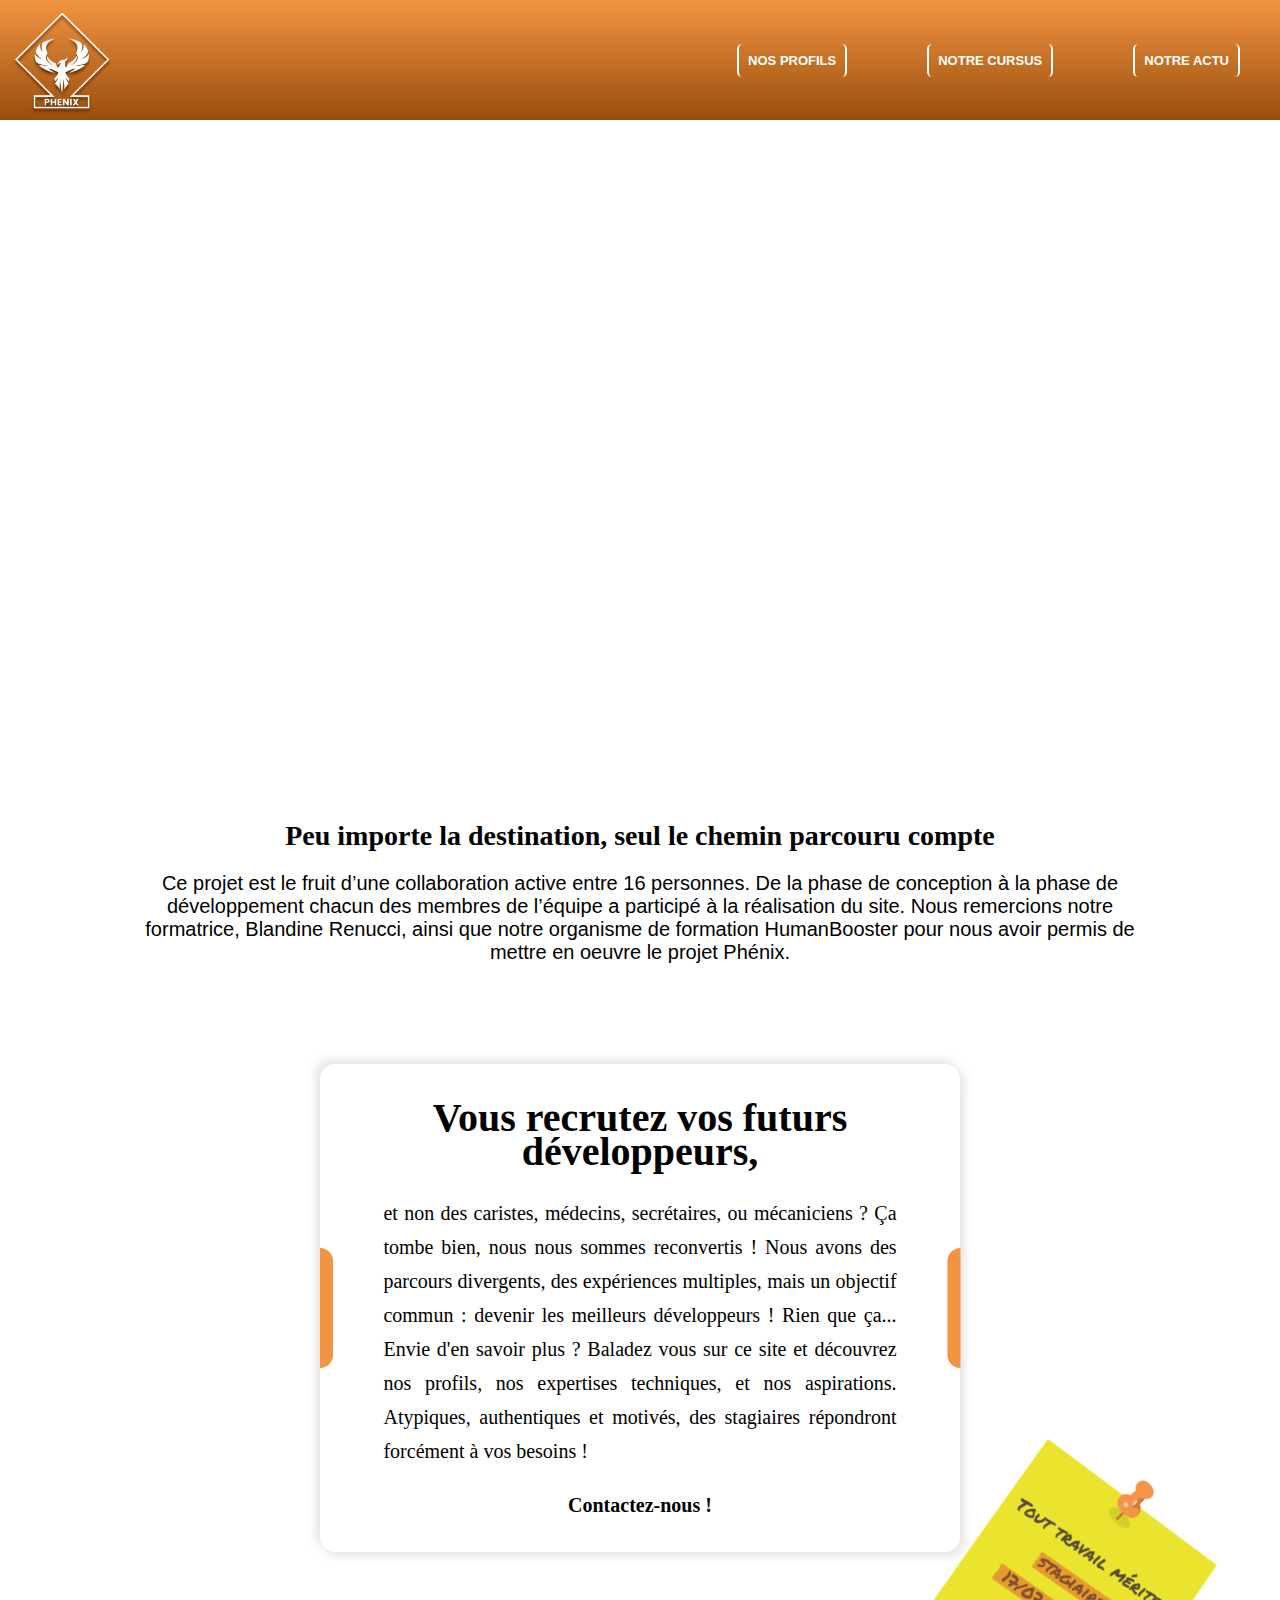
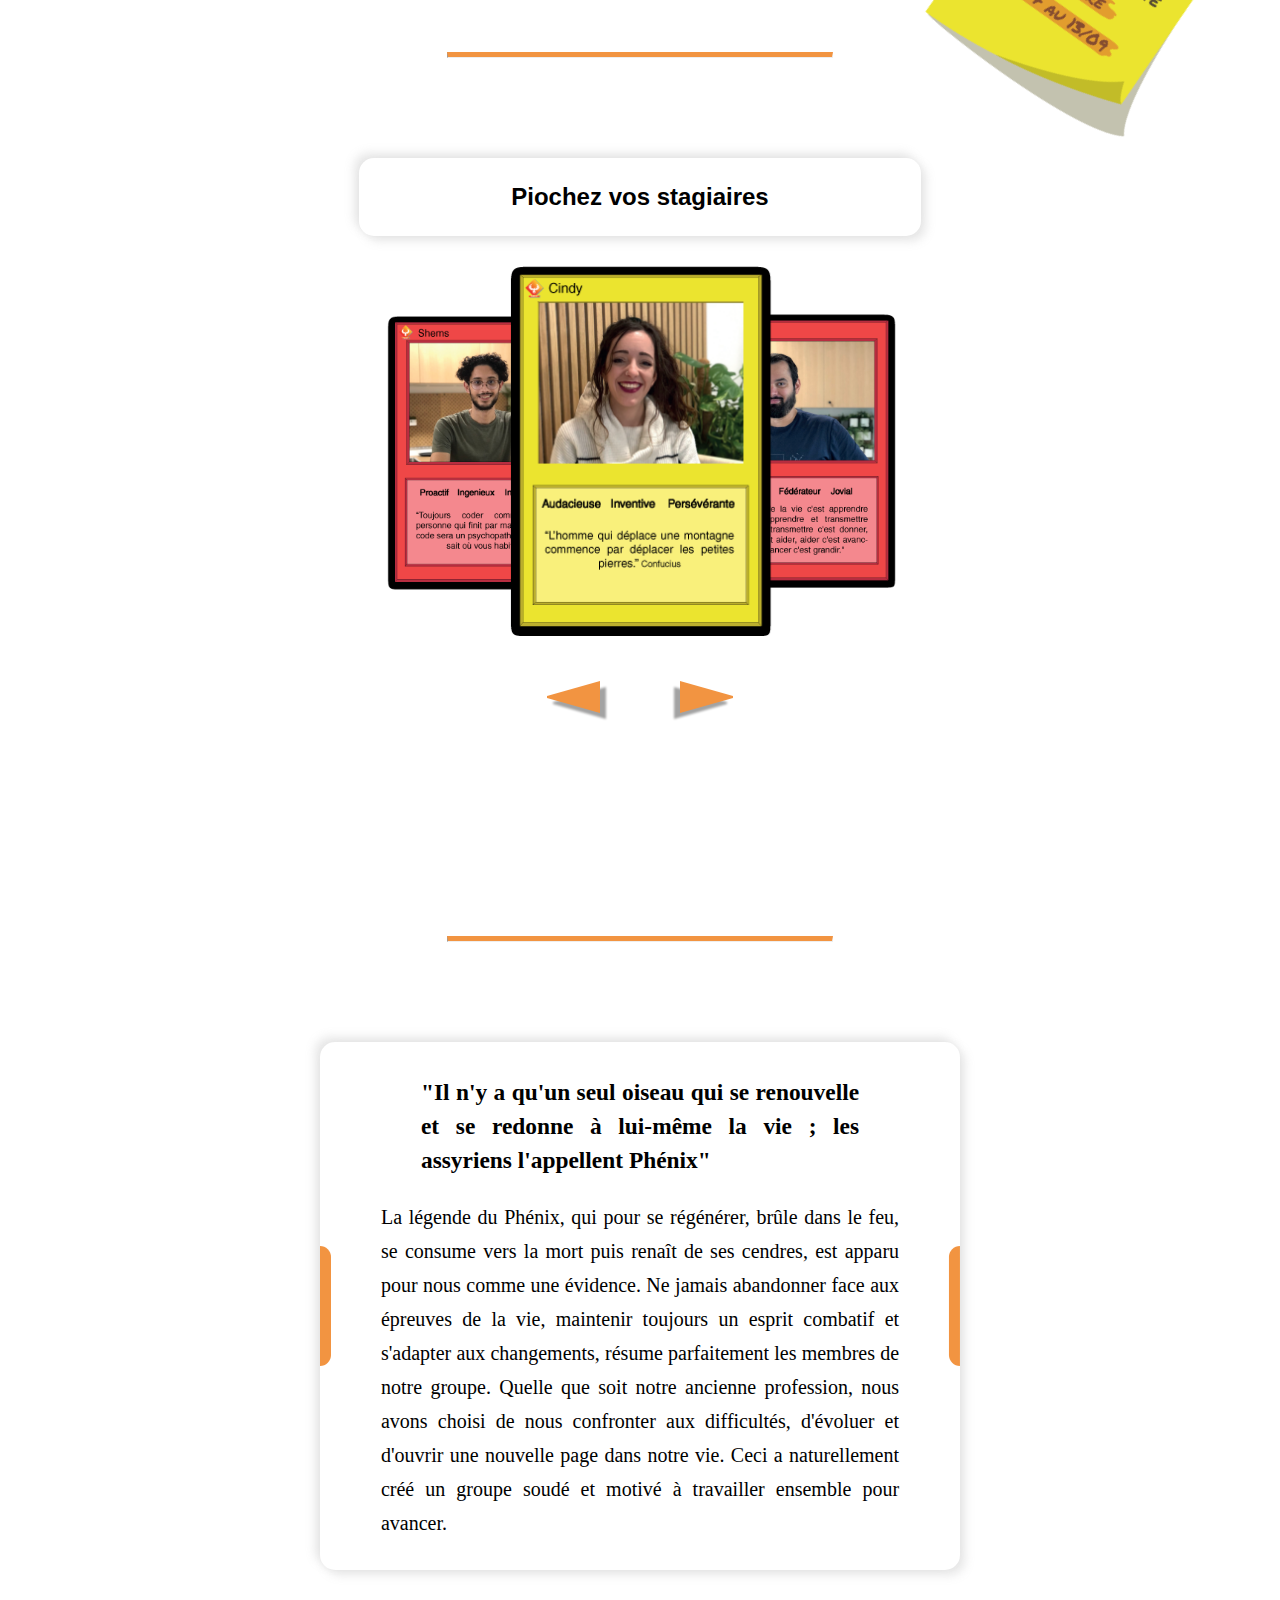
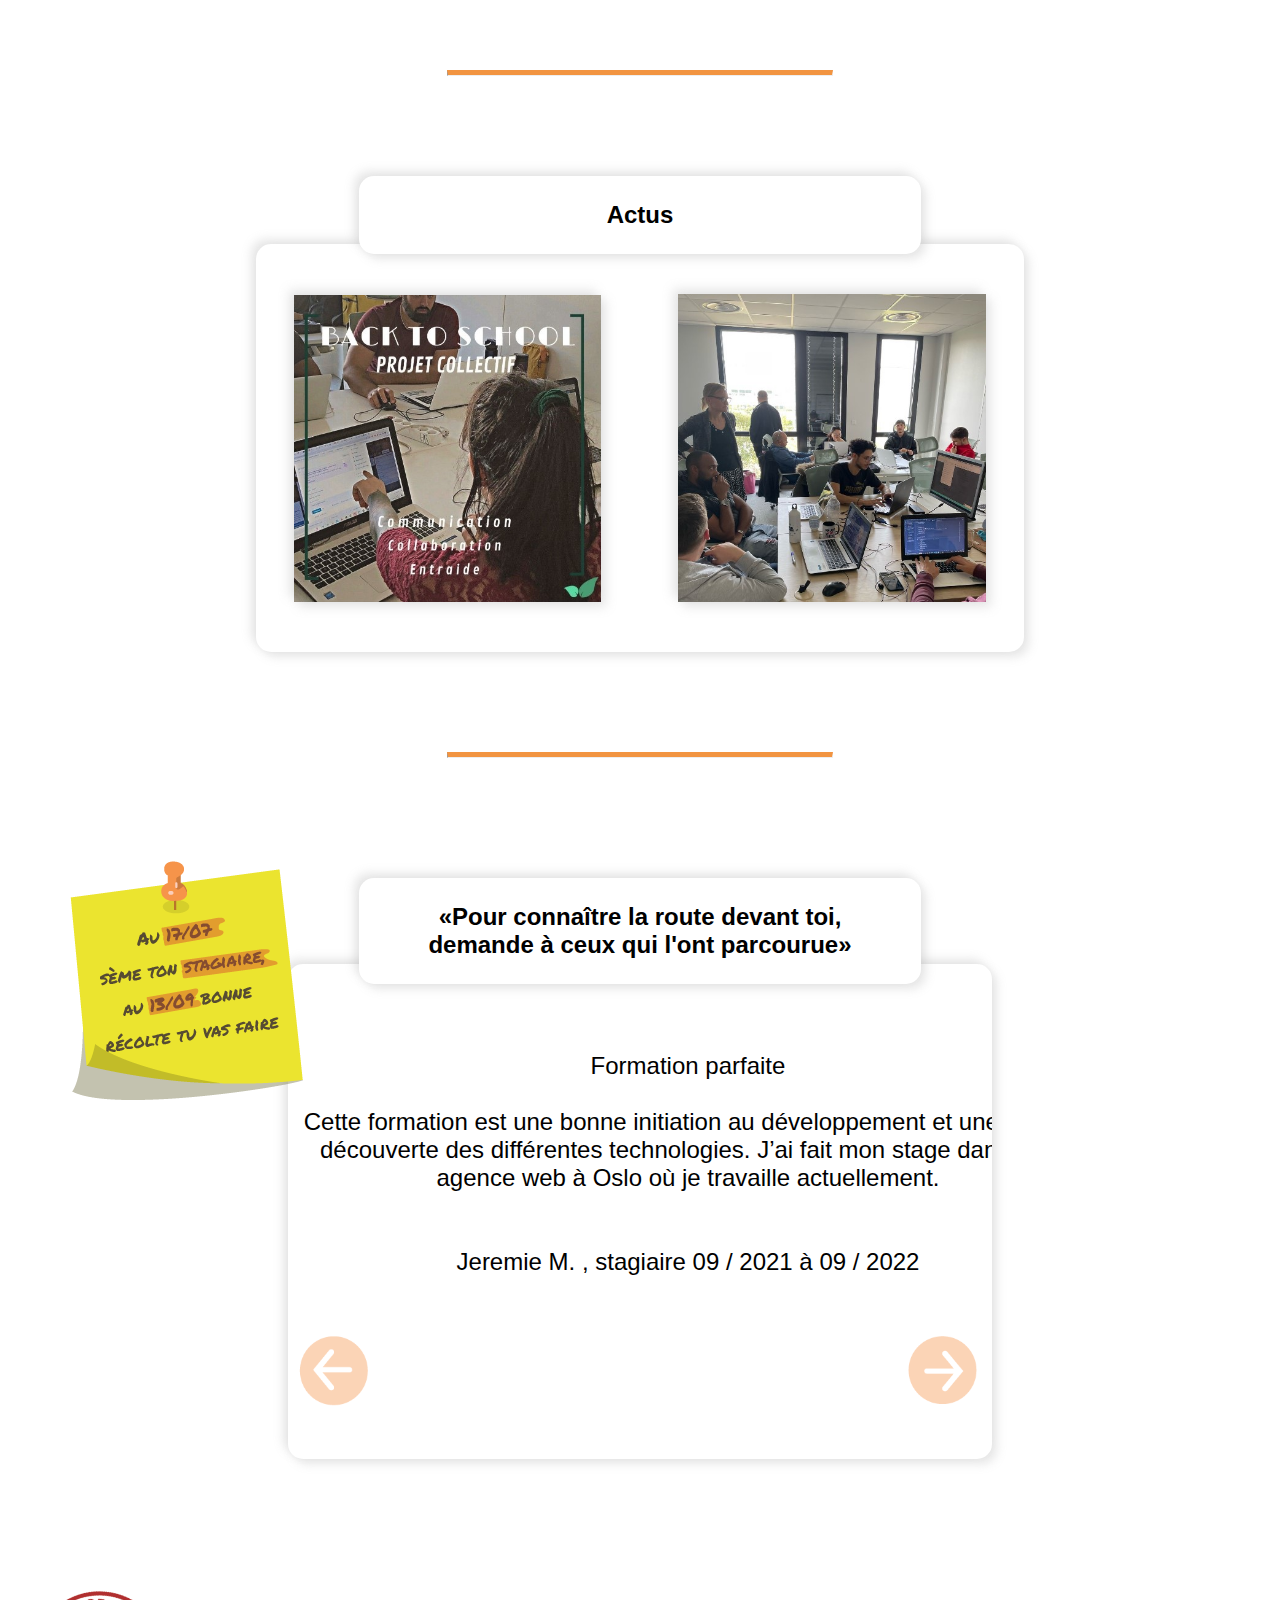
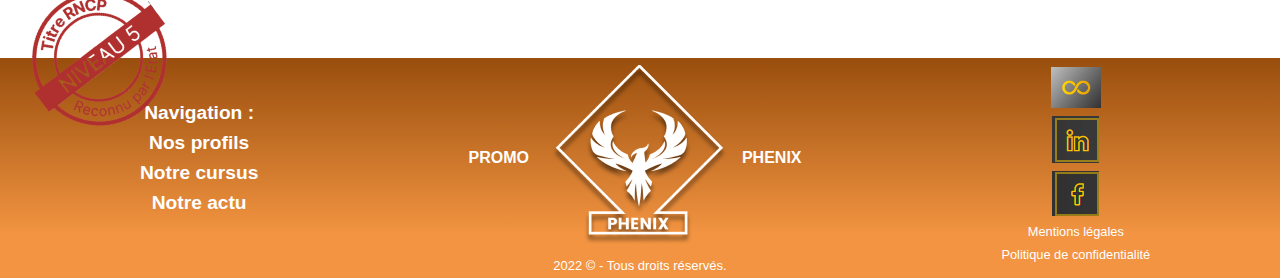
==== index.html @ c29695c6 "Added new website" ====
<html lang="fr">
<head>
    <meta charset="UTF-8">
    <meta http-equiv="X-UA-Compatible" content="IE=edge">
    <meta name="viewport" content="width=device-width, initial-scale=1.0">
    <title>Projet collectif Human Booster</title>
    <link rel="stylesheet" href="css/index.css">
</head>
<body>
    <!-- début barre de navigation -->
    <header id="header">
        <a href="index.html"><img class="logo" src="img/phenixLogo2.png" alt="Logo promo Phenix" titre="promo Phenix"></a> 
        <ul class="navBar">
            <a href="HTML/stagiaires.html" class="navigation"><li>NOS PROFILS</li></a>
            <a href="HTML/cursus.html#boutton" class="navigation"><li>NOTRE CURSUS</li></a>
            <a href="HTML/pageActus.html" class="navigation"><li>NOTRE ACTU</li></a>
        </ul>
    </header>
    <!-- fin barre de navigation -->
    <!-- Video de presentation -->
    <iframe width="1080" height="630" src="https://www.youtube.com/embed/eHNOq2yW_KM?&autoplay=1&mute=1" title="YouTube video player" frameborder="0" allow="accelerometer; autoplay; muted; clipboard-write; encrypted-media; gyroscope; picture-in-picture" allowfullscreen></iframe>
    <section class="box0">
        <span>Peu importe la destination, seul le chemin parcouru compte</span>
        <p>Ce projet est le fruit d’une collaboration active entre 16 personnes. De la phase de conception à la phase de développement chacun des membres de l’équipe a participé à la réalisation du site.  Nous remercions notre formatrice, Blandine Renucci, ainsi que notre organisme de formation HumanBooster pour nous avoir permis de mettre en oeuvre le projet Phénix.</p>
    </section>
        <!-- Debut box texte 1 -->
    <section class="box1">
        <div class="ticket1"></div>
        <div class="textePresentation">
            <h1>Vous recrutez vos futurs développeurs,</h1>
            <p class="presentation">et non des caristes, médecins, secrétaires, ou mécaniciens ? Ça tombe bien, nous nous sommes reconvertis ! Nous avons des parcours divergents, des expériences multiples, mais un objectif commun : devenir les meilleurs développeurs ! Rien que ça...
            Envie d'en savoir plus ? Baladez vous sur ce site et découvrez nos profils, nos expertises techniques, et nos aspirations.
            Atypiques, authentiques et motivés, des stagiaires répondront forcément à vos besoins ! 
            </p>
            <p class="contactUs"><strong>Contactez-nous !</strong></p>
        </div>
        <div class="ticket2"></div>
    </section>
    <!-- Fin box texte 1 -->
    <hr>
    <!-- Debut carrousel carte+post-it -->
    <h2>Piochez vos stagiaires</h2>
    <section class="carrousel">
        <img src="img/pense-bete-2.png" class="postIt" alt="">
        <a href="HTML/stagiaires.html" class="navigation"><div class="carousel"></div></a>
        <script>
            'use strict';

            class Carousel {
            constructor(el) {
                this.el = el;
                this.carouselOptions = ['previous', 'next'];
                this.carouselData = [
                {
                    'id': '1',
                    'src': 'img/carte1.png',
                },
                {
                    'id': '2',
                    'src': 'img/carte2.png',
                },
                {
                    'id': '3',
                    'src': 'img/carte3.png',
                },
                {
                    'id': '4',
                    'src': 'img/carte4.png',
                },
                {
                    'id': '5',
                    'src': 'img/carte5.png',
                },
                {
                    'id': '6',
                    'src': 'img/carte6.png',
                },
                {
                    'id': '7',
                    'src': 'img/carte7.png',
                },
                {
                    'id': '8',
                    'src': 'img/carte8.png',
                },
                {
                    'id': '9',
                    'src': 'img/carte9.png',
                },
                {
                    'id': '10',
                    'src': 'img/carte10.png',
                },
                {
                    'id': '11',
                    'src': 'img/carte11.png',
                },
                {
                    'id': '12',
                    'src': 'img/carte12.png',
                },
                {
                    'id': '13',
                    'src': 'img/carte13.png',
                },
                {
                    'id': '14',
                    'src': 'img/carte14.png',
                },
                {
                    'id': '15',
                    'src': 'img/carte15.png',
                },
                {
                    'id': '16',
                    'src': 'img/carte16.png',
                },
                ];
                this.carouselInView = [1, 2, 3, 4, 5, 6, 7, 8, 9, 10, 11, 12, 13, 14, 15, 16];
                this.carouselContainer;
                // this.carouselPlayState;
            }
            mounted() {
                this.setupCarousel();
            }
            // Build carousel html
            setupCarousel() {
                const container = document.createElement('div');
                const controls = document.createElement('div');
                // Add container for carousel items and controls
                this.el.append(container, controls);
                container.className = 'carousel-container';
                controls.className = 'carousel-controls';
                
                // Take dataset array and append items to container
                this.carouselData.forEach((item, index) => {
                const carouselItem = item.src ? document.createElement('img') : document.createElement('div');
                container.append(carouselItem);
                
                // Add item attributes
                carouselItem.className = `carousel-item carousel-item-${index + 1}`;
                carouselItem.src = item.src;
                carouselItem.setAttribute('loading', 'lazy');
                // Used to keep track of carousel items, infinite items possible in carousel however min 5 items required
                carouselItem.setAttribute('data-index', `${index + 1}`);
                });
                this.carouselOptions.forEach((option) => {
                const btn = document.createElement('button');
                const axSpan = document.createElement('span');
                // Add accessibilty spans to button
                axSpan.innerText = option;
                axSpan.className = 'ax-hidden';
                btn.append(axSpan);
                // Add button attributes
                btn.className = `carousel-control carousel-control-${option}`;
                btn.setAttribute('data-name', option);
                // Add carousel control options
                controls.append(btn);
                });
                // After rendering carousel to our DOM, setup carousel controls' event listeners
                this.setControls([...controls.children]);
                // Set container property
                this.carouselContainer = container;
            }
            setControls(controls) {
                controls.forEach(control => {
                control.onclick = (event) => {
                    event.preventDefault();
                    // Manage control actions, update our carousel data first then with a callback update our DOM
                    this.controlManager(control.dataset.name);
                };
                });
            }
            controlManager(control) {
                if (control === 'previous') return this.previous();
                if (control === 'next') return this.next();
            //  if (control === 'add') return this.add();
            //  if (control === 'play') return this.play();
                return;
            }
            previous() {
                // Update order of items in data array to be shown in carousel
                this.carouselData.unshift(this.carouselData.pop());
                // Push the first item to the end of the array so that the previous item is front and center
                this.carouselInView.push(this.carouselInView.shift());
                // Update the css class for each carousel item in view
                this.carouselInView.forEach((item, index) => {
                this.carouselContainer.children[index].className = `carousel-item carousel-item-${item}`;
                });
                // Using the first 5 items in data array update content of carousel items in view
                this.carouselData.slice(0, 5).forEach((data, index) => {
                document.querySelector(`.carousel-item-${index + 1}`).src = data.src;
                });
            }
            next() {
            // Update order of items in data array to be shown in carousel
                this.carouselData.push(this.carouselData.shift());
                // Take the last item and add it to the beginning of the array so that the next item is front and center
                this.carouselInView.unshift(this.carouselInView.pop());
                // Update the css class for each carousel item in view
                this.carouselInView.forEach((item, index) => {
                this.carouselContainer.children[index].className = `carousel-item carousel-item-${item}`;
                });
                // Using the first 5 items in data array update content of carousel items in view
                this.carouselData.slice(0, 5).forEach((data, index) => {
                document.querySelector(`.carousel-item-${index + 1}`).src = data.src;
                });
            }
            play() {
                const playBtn = document.querySelector('.carousel-control-play');
                const startPlaying = () => this.next();
                if (playBtn.classList.contains('playing')) {
                // Remove class to return to play button state/appearance
                playBtn.classList.remove('playing');
                // Remove setInterval
                clearInterval(this.carouselPlayState); 
                this.carouselPlayState = null; 
                } else {
                // Add class to change to pause button state/appearance
                playBtn.classList.add('playing');
                // First run initial next method
                this.next();
                // Use play state prop to store interval ID and run next method on a 1.5 second interval
                this.carouselPlayState = setInterval(startPlaying, 1500);
                };
            }
            }
            // Refers to the carousel root element you want to target, use specific class selectors if using multiple carousels
            const el = document.querySelector('.carousel');
            // Create a new carousel object
            const exampleCarousel = new Carousel(el);
            // Setup carousel and methods
            exampleCarousel.mounted();
        </script>
    </section>
        <!-- Fin carrousel carte+post-it -->
    <hr>
        <!-- Debut box texte 1 -->
    <section class="box2">
        <div class="ticket1"></div>
        <div class="textePresentation">
            <blockquote cite="https://www.dico-citations.com/il-n-y-a-qu-un-oiseau-qui-se-renouvelle-et-se-redonne-lui-m-me-la-vie-les-assyriens-l-appellent-p-ovide/" ><h3>"Il n'y a qu'un seul oiseau qui se renouvelle et se redonne à lui-même la vie ; les assyriens l'appellent Phénix"</h3></blockquote>
            <p class="presentation">La légende du Phénix, qui pour se régénérer, brûle dans le feu, se consume vers la mort puis renaît de ses cendres, est apparu pour nous comme une évidence. Ne jamais abandonner face aux épreuves de la vie, maintenir toujours un esprit combatif et s'adapter aux changements, résume parfaitement les membres de notre groupe. Quelle que soit notre ancienne profession, nous avons choisi de nous confronter aux difficultés, d'évoluer et d'ouvrir une nouvelle page dans notre vie. Ceci a naturellement créé un groupe soudé et motivé à travailler ensemble pour avancer.</p>
        </div>
        <div class="ticket2"></div>
    </section>
        <!-- Fin box texte 1 -->
    <hr>
        <!-- debut zone actu -->
    <h4 class="titreActus">Actus</h4>
    <div class="actus">
        <div  class="derniereActu">
            <a href="https://www.linkedin.com/posts/cindy-grisez-d%C3%A9veloppeur-web_daezveloppeurweb-activity-6990212252821803008-Gwvn?utm_source=share&utm_medium=member_desktop" target="_blank">
                <img src="img/actu1.jpg" alt="">
            </a>
        </div>
        <div class="derniereActu">
            <a href="https://www.linkedin.com/posts/mohamed-djebali-developpeur-web_developpementweb-humanbooster-expertisestechniques-activity-6990713038924337152-M5As?utm_source=share&utm_medium=member_desktop" target="_blank">
                <img src="img/actu2.jpg" alt="">
            </a>
        </div>
    </div>
        <!-- fin zone actu -->
    <hr>
        <!-- Debut zone témoignage -->
    <section>
        <div class="box">
            <img class="penseBête"src="img/pense-bete-1.png"alt="pense bête">
            <h4 id="titreCitation"><q>Pour connaître la route devant toi, demande à ceux qui l'ont parcourue</q></h4>
            <div id="carrousel">
            <div id="container"></div>
                <img src="img/Buttonl.png" alt="" class="button" id="right">
                <img src="img/Buttonl.png" alt="" class="button" id="left">
            </div>
            <!-- Au chargement de la page, déclaration et initialisation d'une variable dans une fonction anonyme qui va contenir le nombre de témoignage -->
            <script>document.body.onload = function(){
                /* Nombre d'image dans le carrousel */
                nombre = 5;
                /* On définit le carrousel à la valeur 0 */
                position = 0;
                /* DOM pour récupérer les parties HTML sur lesquelles je veux agir */
                container = document.getElementById("container");
                left = document.getElementById("left");
                right = document.getElementById("right");
                container.style.width = (800*nombre)+"px";
                /* Structure itérative pour parcourir les images de mon dossier */
                for (i=1;i<=nombre;i++){
                    /* Création dynamique d'une div dans laquelle je vais incrémenter mes images */
                    div = document.createElement("div");
                    div.className = "temoignageApprenant"
                    div.innerHTML += "Formation parfaite <br><br>Cette formation est une bonne initiation au développement et une bonne découverte des différentes technologies. J’ai fait mon stage dans une agence web à Oslo où je travaille actuellement.<br><br><br>Jeremie M. , stagiaire 09 / 2021 à 09 / 2022"
                    container.appendChild(div);
                    div = document.createElement("div");
                    div.className = "temoignageApprenant"
                    div.innerHTML += "HumanBooster nous prépare de manière optimale<br><br>La formation m'a aidée à avoir la bonne logique, base de tout langage.<br>J'ai ainsi pu apprendre un nouveau langage et un nouveau Framework.<br>J’ai fait mon stage dans un bureau d'études. Pour l’instant, je fais du Python/Django.<br><br><br>Amandine, stagiaire de 2021/2022"
                    container.appendChild(div);
                    div = document.createElement("div");
                    div.className = "temoignageApprenant"
                    div.innerHTML += "On apprend énormément<br><br>La formation permet d'avoir un éventail de ce que l'on peut faire dans ce domaine.<br>J’ai fait mon stage dans un agence web en présentiel sur Saint Etienne. Maintenant, J'attends une réponse pour un emploi en télétravail dans une société parisienne.<br><br><br>Yann, stagiaire de 2021/2022."
                    container.appendChild(div)
                }
            } 
            right.onclick = function(){
                /* La condition sert à stopper l'animation quand il n'y a plus d'image à afficher */
                if(position > -nombre + 1)
                position--;
                container.style.transform = "translate("+ position * 800 +"px)";
                container.style.transition = "all 1s ease";
            }
            left.onclick = function(){
                /* La condition sert à stopper l'animation quand il n'y a plus d'image à afficher */
                if(position < 0)
                position++;
                container.style.transform = "translate("+ position * 800 +"px)";
                container.style.transition = "all 1s ease";
            }
            </script>
        </div>
    </section>
        <!-- fin zone témoignage -->
        <footer>
        <img id="RNCP" src="img/rncp1.png" alt="Titre RNCP de niveau 5 (Bac+2)" titre="Titre RNCP de niveau 5">
        <div class="footer">
            <div id="footer_container"> <!--contient tout les éléments du footer -->
                <div class="leftColumnFooter"> <!-- permet d'organiser les liens de la colonne de gauche du footer-->
                    <h5>Navigation :</h5>
                    <a href="HTML/stagiaires.html">Nos profils</a> 
                    <a href="HTML/cursus.html#boutton">Notre cursus</a>
                    <a href="HTML/pageActus.html">Notre actu</a>
                </div>
                <div class="logoFooter"> <!--partie centrale du footer-->
                    <p>PROMO</p>
                    <a href="index.html"><img src="img/phenixLogo2.png" alt="Promo Phénix" titre="Logo Phénix"></a>
                    <p>PHENIX</p>
                </div>
                <div class="rightColumnFooter"> <!-- permet d'organiser les liens de la colonne de droite du footer-->
                    <div class="logoRS_HB">
                        <a href="https://humanbooster.com/" target="_blank"><img src="img/Logo_HB.png" alt="Human Booster" titre="Human Booster"></a>
                        <a href="https://www.linkedin.com/company/human-booster/" target="_blank"><img src="img/LI_HB.png" alt="LinkedIn Human Booster" titre="LinkedIn Human Booster"></a>
                        <a href="https://www.facebook.com/HBCOMPETENCES" target="_blank"><img src="img/FB_HB.png" alt="page Facebook Human Booster" titre="Facebook Human Booster"></a>
                    </div>
                    <div class="mentions">
                        <a href="HTML/mentionLegale.html">Mentions légales</a>
                        <a href="HTML/politique.html">Politique de confidentialité</a>
                    </div>
                </div>
            </div>
            <div class="copyright">
                2022 &copy; - Tous droits réservés.
            </div>
        </div>
    </footer>
    <script src=
        "https://cdnjs.cloudflare.com/ajax/libs/jquery/3.4.0/jquery.min.js">
    </script>
    <script>
        $( ".change" ).on("click", function() {
            if( $( "body" ).hasClass( "dark" )) {
                $( "body" ).removeClass( "dark" );
                $( ".change" ).text( "OFF" );
            } else {
                $( "body" ).addClass( "dark" );
                $( ".change" ).text( "ON" );
            }
        });
    </script>
</body>
</html>
---- css/index.css ----
body{
    margin: auto;
    width: 100%;
    font-family:Helvetica, Arial, sans-serif, sans-serif;
}

h1{
    text-align: center;
}
h2, h4{
    text-align: center;
    padding: 25px;
    width: 40%;
    font-size: 24px;
    margin: auto;
    box-shadow: -5px -5px 10px rgba(158, 158, 158, 0.25), 5px 5px 10px rgba(158, 158, 158, 0.25);
    border-radius: 15px;
    background-color: white;
}

/* Barre de navigation */
.logo{
    max-width: 120px;
    height: auto;
    margin-top: 10px;
}

#header{
    font-size: small;
    /* background-color: #f29441; */
    background: linear-gradient(#f29441, #994e0d);
    margin: 0px;
    height: 120px;
    display: flex;
    justify-content:space-between;
    align-items: center;
}

.navBar{
    list-style: none;
    display: flex;
    align-items: center;
}

#header li{
    margin: 0 40px;
    color: white;
    font-weight: 700;
    border-left: 0.15rem solid rgb(255, 255, 255);
    border-right: 0.15rem solid rgb(255, 255, 255);
    border-radius: 5px;
    padding: 9px 9px;
    transition-duration: 0.5s;
}

#header li:hover{
    transform: translateY(3px);

}
.navigation {
        text-decoration: none;
        color: white;
}

/* Fin de la barre de navigation */

        /* Bannière vidéo */
iframe{
    width: 100%;
}
/* Concerne le texte de présentation */
.box0{
    padding-top: 70px;
    margin: auto;
    text-align: center;
    width: 80%;
    font-size: 20px;
}
.box0 span{
    font-weight: bold;
    font-size: 1.4em;
    font-family: 'Times New Roman', Times, serif;
}
/* fin du texte de présentation */

        /* Concerne la 1ere et la 2eme box de texte */
.box1, .box2{
    display: flex;
    justify-content: space-between;
    align-items: center;
    line-height: 170%;
    margin: auto;
    margin-top: 100px;
    font-size: 20px;
    width: 50%;
    box-shadow: -5px -5px 10px rgba(158, 158, 158, 0.25), 5px 5px 10px rgba(158, 158, 158, 0.25);
    border-radius: 15px;
}

        /* fin de la 1ere et la 2eme box de texte */
.ticket1{
    background-color: #f29441;
    border-radius: 0px 15px 15px 0px;
    width: 15%;
    height: 120px;
    margin: 0;
}

.ticket2{
    background-color: #f29441;
    border-radius: 0px 15px 15px 0px;
    width: 15%;
    height: 120px;
    margin: 0;
    transform: rotate(180deg);
}

.textePresentation{
    text-align: justify;
    padding: 10px 50px 10px 50px;
    font-family: 'Times New Roman', Times, serif;
}

.contactUs{
    text-align: center;
}
        /* fin de la box première partie */


        /* Concerne le divider orange */
hr {
    margin-top: 100px;
    margin-bottom: 100px;
    width: 30%;
    border-top: 5px solid #f29441;
}
        /* fin du divider orange */

        /* section carrousel de cartes */

        .carrousel{
    height: 60%;
    width: 60%;
    margin: 60px auto 30px auto;
}

.postIt{
    object-fit: contain;
    position: relative;
    left: 90%;
    bottom: 80%;
    transform: rotate(45deg);
}
        /* fin carousel de cartes */

        /* debut zone actu */
.actus{
    margin: -10px auto auto auto;
    width: 60%;
    box-shadow: -5px -5px 10px rgba(158, 158, 158, 0.25), 5px 5px 10px rgba(158, 158, 158, 0.25);
    border-radius: 15px;
    z-index: 1;
    display: flex;
    justify-content: center;
    align-items: center;
    padding: 50px 0px;
}
.derniereActu{
    text-align: center;
}
.derniereActu img{
    box-shadow: -5px -5px 10px rgba(158, 158, 158, 0.25), 5px 5px 10px rgba(158, 158, 158, 0.25);
    width: 80%;
}

.titreActus{
position: relative;
}
        /* fin zone actu */

        /* debut zone temoignage */
#titreCitation {
    position: relative;
    top: 20px;
    z-index: 2;
}
.penseBête {
    position :absolute;
    left: 5%;
    z-index: 3;
}
#carrousel{
    margin: auto;
    width: 55%;
    height: 55%;
    border-radius: 15px;
    position: relative;
    overflow: hidden;
    box-shadow: -5px -5px 10px rgba(158, 158, 158, 0.25), 5px 5px 10px rgba(158, 158, 158, 0.25);
}

#container{
    height: 1000px;
    box-shadow: -5px -5px 10px rgba(158, 158, 158, 0.25), 5px 5px 10px rgba(158, 158, 158, 0.25);
}

.button{
    position: absolute;
    margin: 0, 100px, 0, 100px;
    width: 10%;
    cursor: pointer;
    top: 75%;
}

#left{
    left: 10;
    opacity: 0.4;
    transform: rotate(0deg);
}

#right{
    right: 0;
    margin-right: 14px;
    opacity: 0.4;
    transform: rotate(180deg);
}

#left:hover{
    transform: rotate(0deg) scale(1.1);
    opacity: 1;
}

#right:hover{
    transform: rotate(180deg) scale(1.1);
    opacity: 1;
}


.temoignageApprenant{
    display: inline-flex;
    justify-content: center;
    align-items: center;

    width: 800px;
    height: 400px;
    margin: auto;
    text-align: center;
    font-size: 24px;
    /* vertical-align: middle; /
}
    /* vertical-align: middle; */
}
        /* fin zone temoignage */


/* Début du footer */
.footer{
    width: 100%;
    background: linear-gradient(#994e0d, #f29441 80%);
}

#footer_container{ /*background du footer*/
    width: 100%;
    height:200px;
    color: white;
    display: flex;
    justify-content: space-around;
}

.logoFooter{
    display: flex;
    justify-content: center;
    align-items: center;
    height:100%;
    font-weight: bold;
}

.leftColumnFooter, .rightColumnFooter{ /*organisation en colonne des liens inclus dans le footer*/
display: flex;
flex-direction: column;
justify-content: center;
height:100%;
}

.leftColumnFooter a, .leftColumnFooter h5, .rightColumnFooter a{
min-width : 250px;
margin: 2px;
padding : 2px;
text-align: center;
color:white;
text-decoration : none;
}

.leftColumnFooter a, .leftColumnFooter h5{
    font-size: 1.2rem;
    font-weight: bold;
}

.leftColumnFooter a:hover{
    color: rgb(20, 20, 20);
}

.rightColumnFooter a {
    font-size: 0.8rem;
}

.rightColumnFooter a:hover{
    color: rgb(20, 20, 20);
}
#RNCP{ /*position du logo RNCP*/
    max-width: 200px;
    height: auto;
    position: relative;
    top: 100px;
    transform: rotate(290deg);
}
.copyright{ /*bande année, copyright, droits réservés*/
    font-size: small;
    color: white;
    text-align: center;
    background-color:#F29441;
    padding-bottom: 5px;
}
.rightColumnFooter a img{
    max-width: 50px;
    height: auto;
}
.rightColumnFooter{
    display: flex;
    flex-direction: column;
    justify-content:right ;
    margin: 5px;
}
.logoRS_HB{
    display: flex;
    flex-direction: column;
}
.mentions{
    display: flex;
    flex-direction: column;
}
/*Fin du footer */

/* carrousel carte */
.ax-hidden {
    visibility: hidden;
    position: absolute;
}

  /* carousel styles */
.carousel {
    --carousel-height: 400px;
    --carousel-width: 900px;
    --carousel-item-height: 190px;
    --carousel-item-width: 138px;
    width: 100%;
    position: relative;
    bottom: 300px;
}
.carousel-container {
    align-items: center;
    display: flex;
    min-height: var(--carousel-height);
    margin: 0 auto;
    max-width: var(--carousel-width);
    position: relative;
}
.carousel-item {
    height: var(--carousel-item-height);
    opacity: 0;
    position: absolute;
    transform: translateX(-50%);
    transition: all 0.3s ease-in-out;
    width: var(--carousel-item-width);
    z-index: 0;
}
.carousel-item-1 {
    left: 15%;
    opacity: 0;
}
.carousel-item-2,
.carousel-item-4 {
    height: calc(var(--carousel-item-height) 1.5);
    opacity: 1;
    width: calc(var(--carousel-item-width) * 1.5);
    z-index: 1;
}

.carousel-item-2 {
    left: 30%;
}
.carousel-item-3 {
    height: calc(var(--carousel-item-height) * 2);
    opacity: 1;
    left: 50%;
   width: calc(var(--carousel-item-width) * 2);
    z-index: 2;
}
.carousel-item-4 {
    left: 70%;
}
.carousel-item-5 {
    left: 85%;
    opacity: 0; 
}
.carousel-controls {
    display: flex;
    justify-content: center;
    margin: 30px 0;
    margin-right: 80px;
}
  /* carousel button styles */
.carousel-control {
    background-color: transparent;
width: 0;
height: 0;
border-style: solid;
border-width: 15.5px 53.4px 15.5px 0;
border-color: transparent #F29441 transparent transparent;
margin-left: 80px;
}
.carousel-control-next{
    transform: rotate(180deg);
    filter: drop-shadow(6px -6px 1px #A3A3A3);
}
.carousel-control-previous{
    filter: drop-shadow(6px 6px 1px #A3A3A3);
}
.button1 {
    position: absolute;
    width: 2%;
    cursor: pointer;
}

.carousel-control-next:hover {
    transform: scale(1.3) rotate(180deg);
    opacity: 1;
}
.carousel-control-previous:hover {
    transform: scale(1.3);
    opacity: 1;
}
/* fin carrousel carte */


@media screen and (min-width: 1500px) {
    #carrousel{
        margin: auto;
        width: 53%;
        height: 55%;
        border-radius: 15px;
        position: relative;
        overflow: hidden;
        box-shadow: -5px -5px 10px rgba(158, 158, 158, 0.25), 5px 5px 10px rgba(158, 158, 158, 0.25);
    }
}
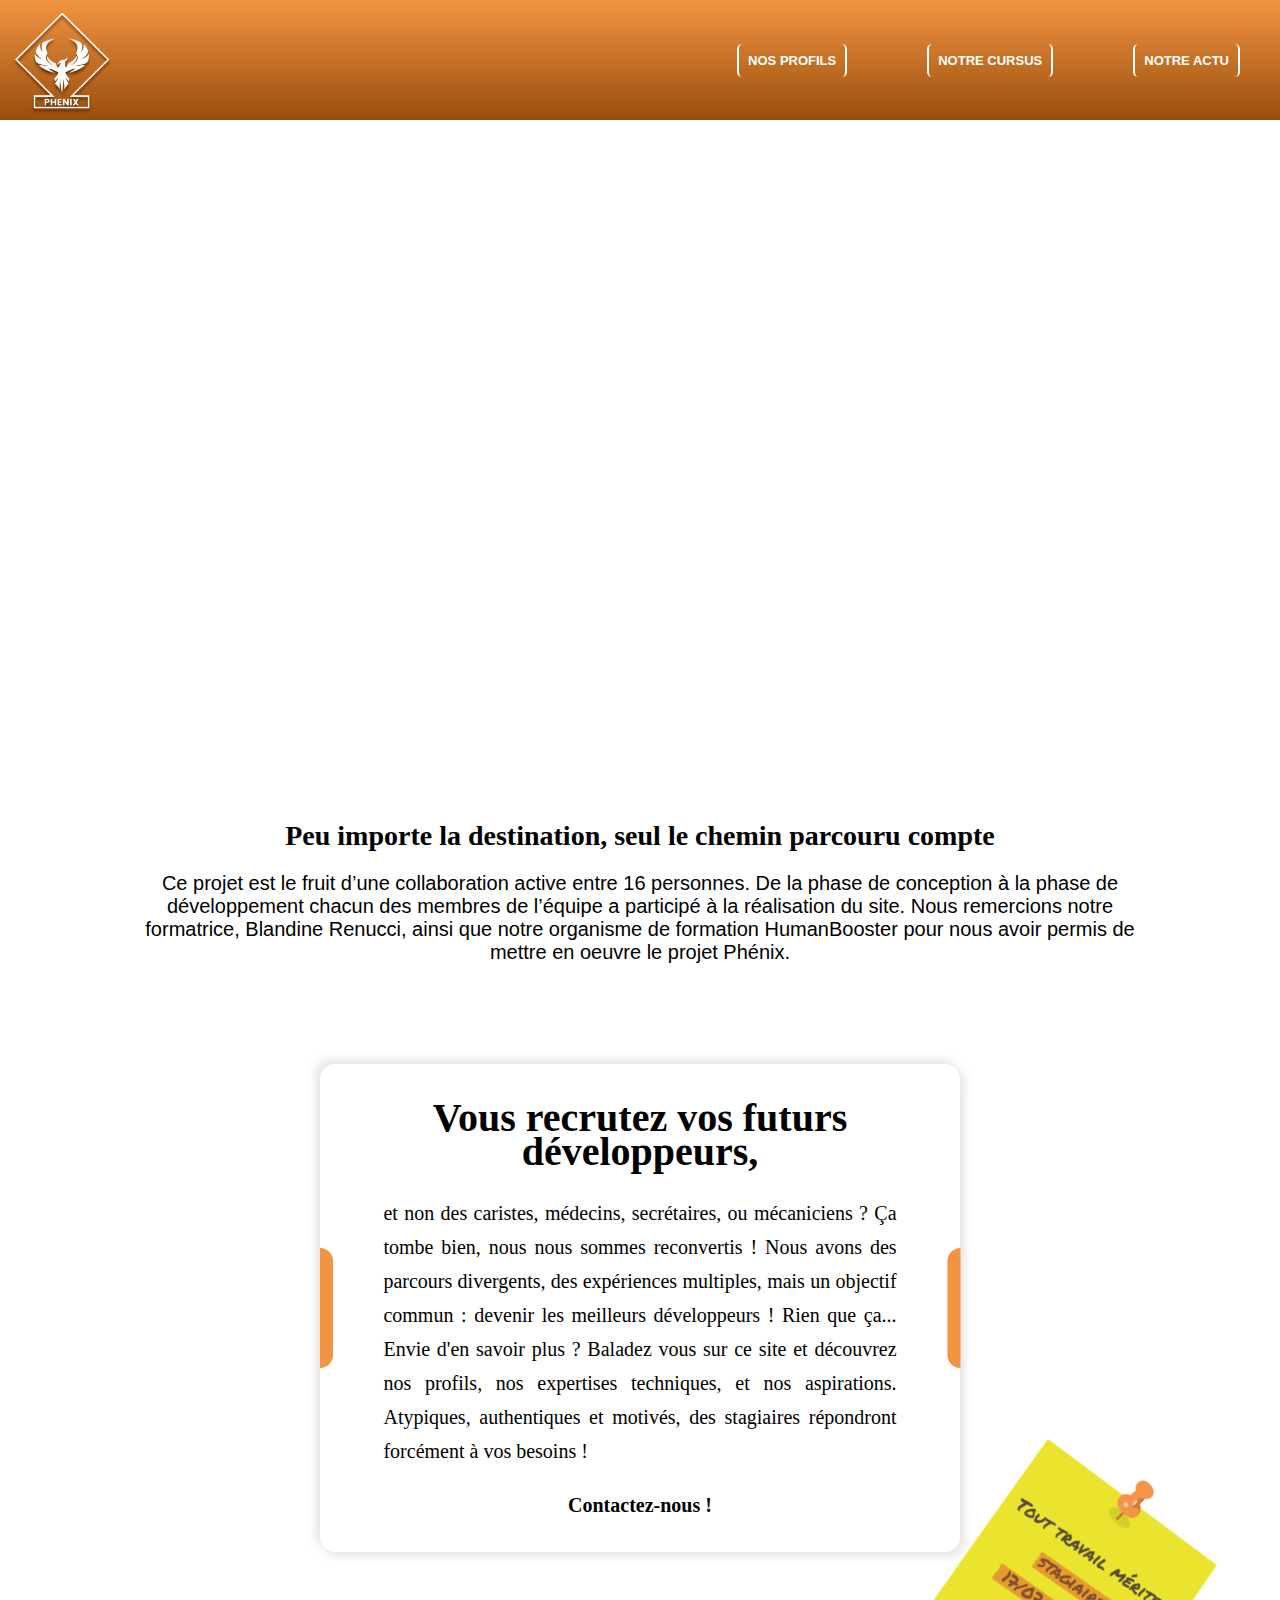
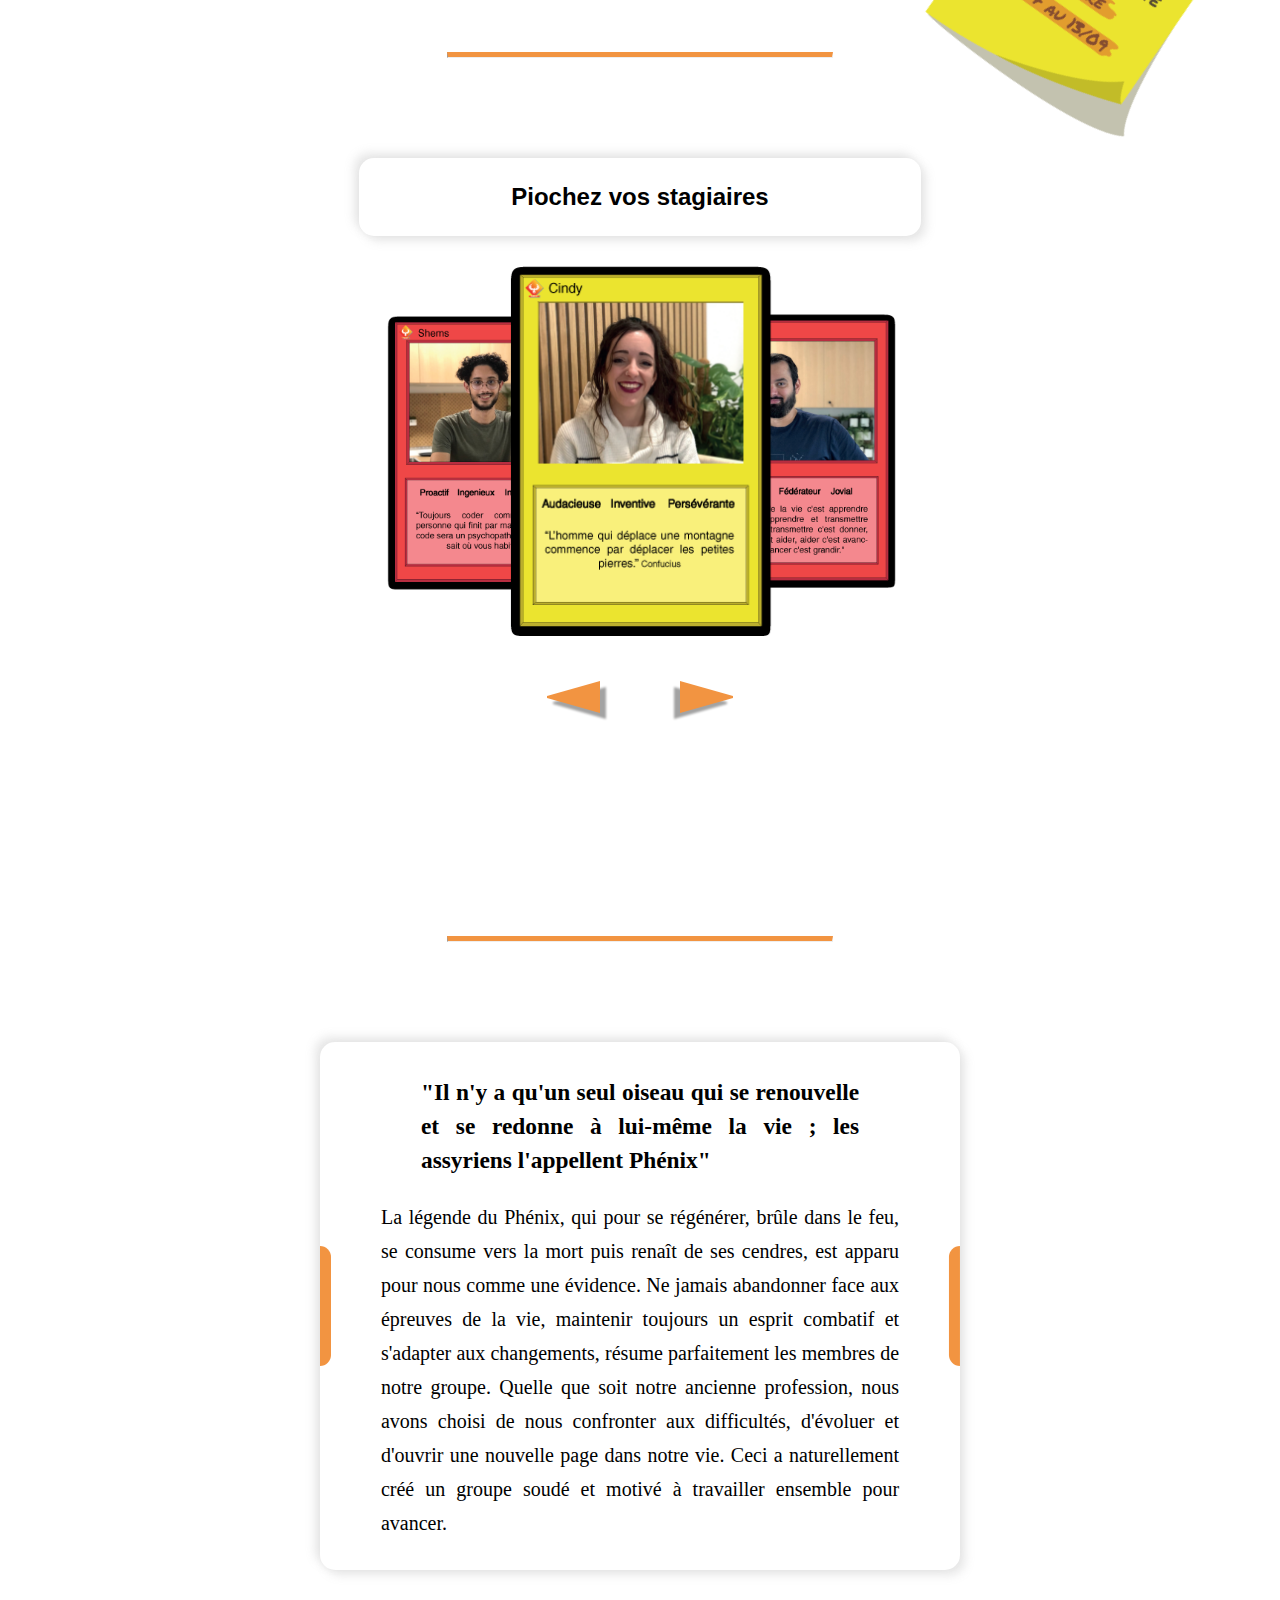
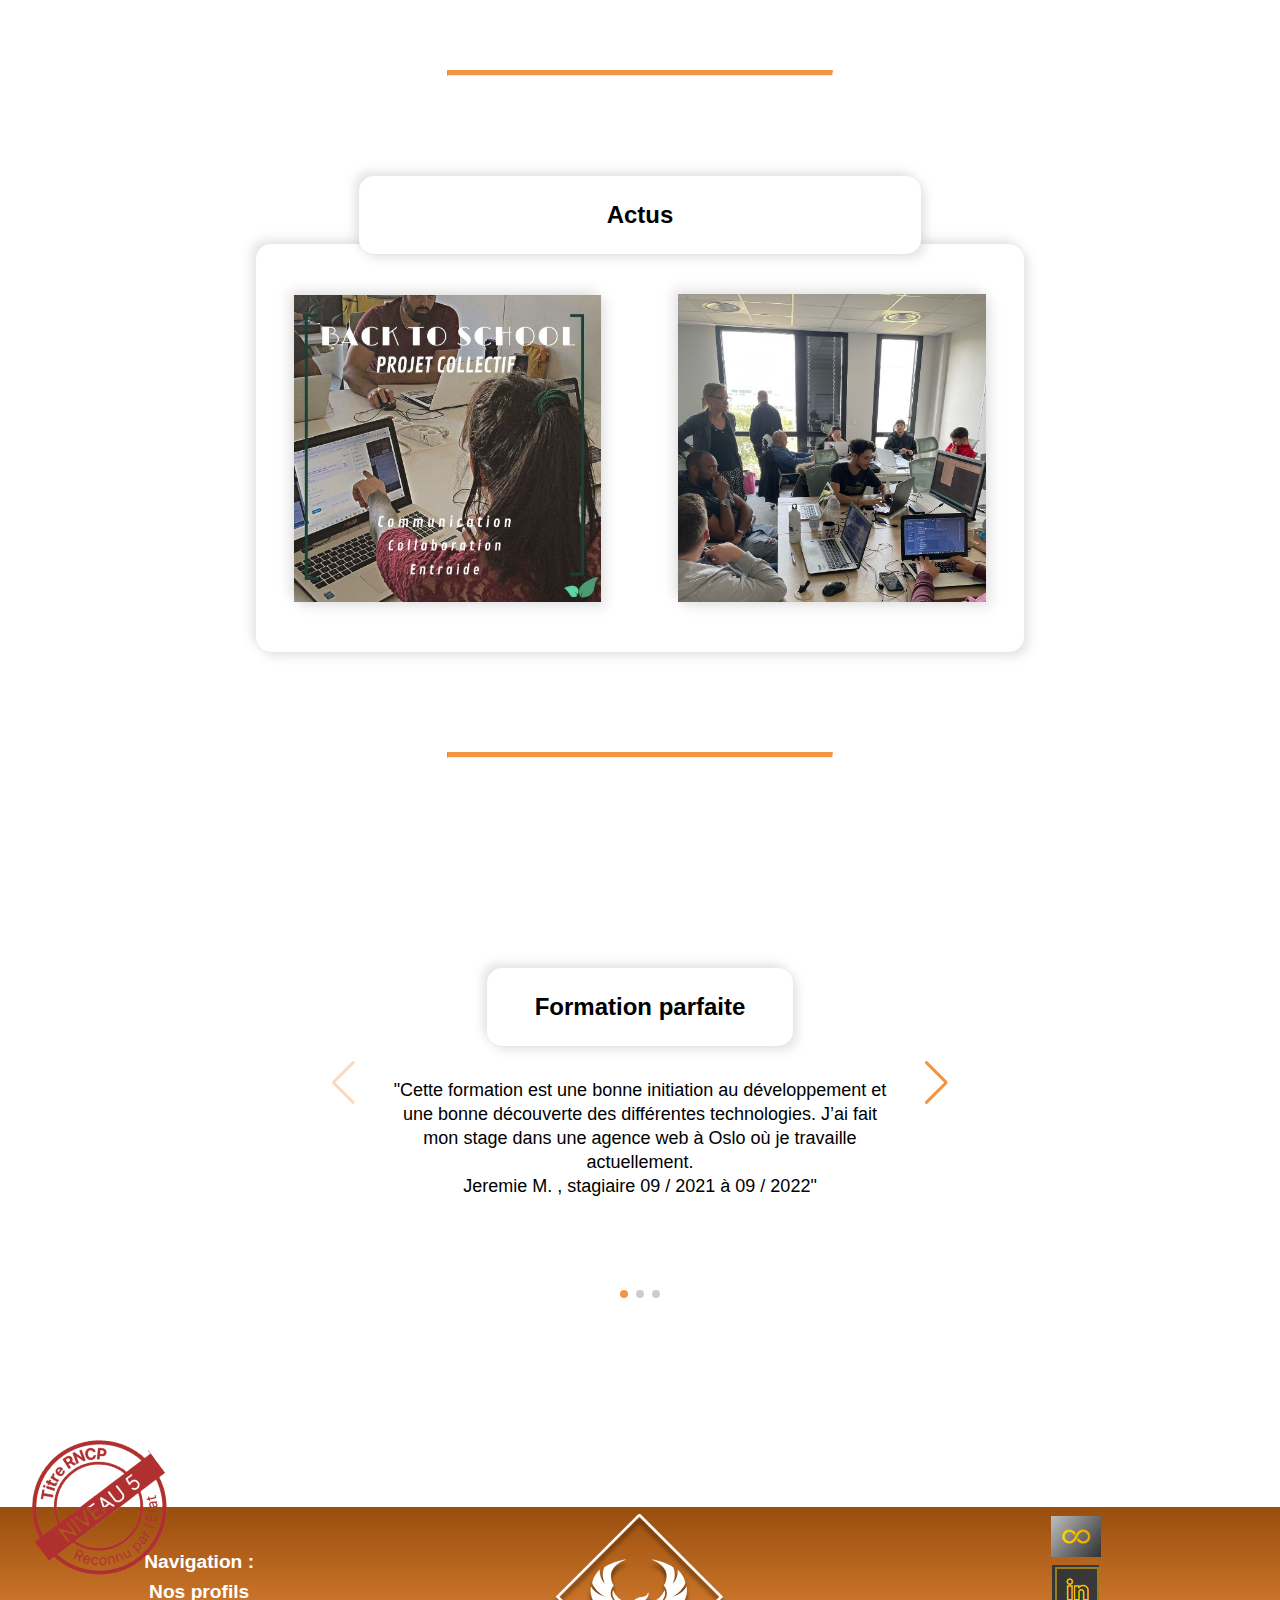
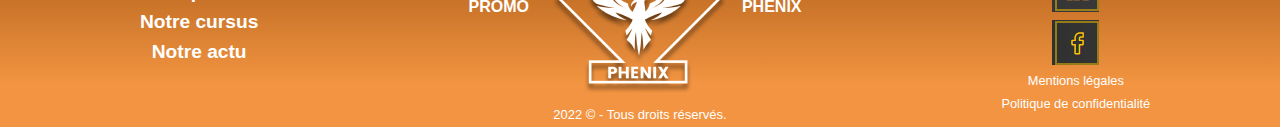
==== commit d7324d73: "Import library & changed last carousel" ====
--- a/index.html
+++ b/index.html
@@ -1,36 +1,56 @@
 <html lang="fr">
+
 <head>
     <meta charset="UTF-8">
     <meta http-equiv="X-UA-Compatible" content="IE=edge">
     <meta name="viewport" content="width=device-width, initial-scale=1.0">
     <title>Projet collectif Human Booster</title>
+    <link rel="stylesheet" href="https://cdn.jsdelivr.net/npm/swiper@8/swiper-bundle.min.css" />
     <link rel="stylesheet" href="css/index.css">
+
 </head>
+
 <body>
     <!-- début barre de navigation -->
     <header id="header">
-        <a href="index.html"><img class="logo" src="img/phenixLogo2.png" alt="Logo promo Phenix" titre="promo Phenix"></a> 
+        <a href="index.html"><img class="logo" src="img/phenixLogo2.png" alt="Logo promo Phenix"
+                titre="promo Phenix"></a>
         <ul class="navBar">
-            <a href="HTML/stagiaires.html" class="navigation"><li>NOS PROFILS</li></a>
-            <a href="HTML/cursus.html#boutton" class="navigation"><li>NOTRE CURSUS</li></a>
-            <a href="HTML/pageActus.html" class="navigation"><li>NOTRE ACTU</li></a>
+            <a href="HTML/stagiaires.html" class="navigation">
+                <li>NOS PROFILS</li>
+            </a>
+            <a href="HTML/cursus.html#boutton" class="navigation">
+                <li>NOTRE CURSUS</li>
+            </a>
+            <a href="HTML/pageActus.html" class="navigation">
+                <li>NOTRE ACTU</li>
+            </a>
         </ul>
     </header>
     <!-- fin barre de navigation -->
     <!-- Video de presentation -->
-    <iframe width="1080" height="630" src="https://www.youtube.com/embed/eHNOq2yW_KM?&autoplay=1&mute=1" title="YouTube video player" frameborder="0" allow="accelerometer; autoplay; muted; clipboard-write; encrypted-media; gyroscope; picture-in-picture" allowfullscreen></iframe>
+    <iframe width="1080" height="630" src="https://www.youtube.com/embed/eHNOq2yW_KM?&autoplay=1&mute=1"
+        title="YouTube video player" frameborder="0"
+        allow="accelerometer; autoplay; muted; clipboard-write; encrypted-media; gyroscope; picture-in-picture"
+        allowfullscreen></iframe>
     <section class="box0">
         <span>Peu importe la destination, seul le chemin parcouru compte</span>
-        <p>Ce projet est le fruit d’une collaboration active entre 16 personnes. De la phase de conception à la phase de développement chacun des membres de l’équipe a participé à la réalisation du site.  Nous remercions notre formatrice, Blandine Renucci, ainsi que notre organisme de formation HumanBooster pour nous avoir permis de mettre en oeuvre le projet Phénix.</p>
+        <p>Ce projet est le fruit d’une collaboration active entre 16 personnes. De la phase de conception à la phase de
+            développement chacun des membres de l’équipe a participé à la réalisation du site. Nous remercions notre
+            formatrice, Blandine Renucci, ainsi que notre organisme de formation HumanBooster pour nous avoir permis de
+            mettre en oeuvre le projet Phénix.</p>
     </section>
-        <!-- Debut box texte 1 -->
+    <!-- Debut box texte 1 -->
     <section class="box1">
         <div class="ticket1"></div>
         <div class="textePresentation">
             <h1>Vous recrutez vos futurs développeurs,</h1>
-            <p class="presentation">et non des caristes, médecins, secrétaires, ou mécaniciens ? Ça tombe bien, nous nous sommes reconvertis ! Nous avons des parcours divergents, des expériences multiples, mais un objectif commun : devenir les meilleurs développeurs ! Rien que ça...
-            Envie d'en savoir plus ? Baladez vous sur ce site et découvrez nos profils, nos expertises techniques, et nos aspirations.
-            Atypiques, authentiques et motivés, des stagiaires répondront forcément à vos besoins ! 
+            <p class="presentation">et non des caristes, médecins, secrétaires, ou mécaniciens ? Ça tombe bien, nous
+                nous sommes reconvertis ! Nous avons des parcours divergents, des expériences multiples, mais un
+                objectif commun : devenir les meilleurs développeurs ! Rien que ça...
+                Envie d'en savoir plus ? Baladez vous sur ce site et découvrez nos profils, nos expertises techniques,
+                et nos aspirations.
+                Atypiques, authentiques et motivés, des stagiaires répondront forcément à vos besoins !
             </p>
             <p class="contactUs"><strong>Contactez-nous !</strong></p>
         </div>
@@ -42,188 +62,190 @@
     <h2>Piochez vos stagiaires</h2>
     <section class="carrousel">
         <img src="img/pense-bete-2.png" class="postIt" alt="">
-        <a href="HTML/stagiaires.html" class="navigation"><div class="carousel"></div></a>
+        <a href="HTML/stagiaires.html" class="navigation">
+            <div class="carousel"></div>
+        </a>
         <script>
             'use strict';
 
             class Carousel {
-            constructor(el) {
-                this.el = el;
-                this.carouselOptions = ['previous', 'next'];
-                this.carouselData = [
-                {
-                    'id': '1',
-                    'src': 'img/carte1.png',
-                },
-                {
-                    'id': '2',
-                    'src': 'img/carte2.png',
-                },
-                {
-                    'id': '3',
-                    'src': 'img/carte3.png',
-                },
-                {
-                    'id': '4',
-                    'src': 'img/carte4.png',
-                },
-                {
-                    'id': '5',
-                    'src': 'img/carte5.png',
-                },
-                {
-                    'id': '6',
-                    'src': 'img/carte6.png',
-                },
-                {
-                    'id': '7',
-                    'src': 'img/carte7.png',
-                },
-                {
-                    'id': '8',
-                    'src': 'img/carte8.png',
-                },
-                {
-                    'id': '9',
-                    'src': 'img/carte9.png',
-                },
-                {
-                    'id': '10',
-                    'src': 'img/carte10.png',
-                },
-                {
-                    'id': '11',
-                    'src': 'img/carte11.png',
-                },
-                {
-                    'id': '12',
-                    'src': 'img/carte12.png',
-                },
-                {
-                    'id': '13',
-                    'src': 'img/carte13.png',
-                },
-                {
-                    'id': '14',
-                    'src': 'img/carte14.png',
-                },
-                {
-                    'id': '15',
-                    'src': 'img/carte15.png',
-                },
-                {
-                    'id': '16',
-                    'src': 'img/carte16.png',
-                },
-                ];
-                this.carouselInView = [1, 2, 3, 4, 5, 6, 7, 8, 9, 10, 11, 12, 13, 14, 15, 16];
-                this.carouselContainer;
-                // this.carouselPlayState;
-            }
-            mounted() {
-                this.setupCarousel();
-            }
-            // Build carousel html
-            setupCarousel() {
-                const container = document.createElement('div');
-                const controls = document.createElement('div');
-                // Add container for carousel items and controls
-                this.el.append(container, controls);
-                container.className = 'carousel-container';
-                controls.className = 'carousel-controls';
-                
-                // Take dataset array and append items to container
-                this.carouselData.forEach((item, index) => {
-                const carouselItem = item.src ? document.createElement('img') : document.createElement('div');
-                container.append(carouselItem);
-                
-                // Add item attributes
-                carouselItem.className = `carousel-item carousel-item-${index + 1}`;
-                carouselItem.src = item.src;
-                carouselItem.setAttribute('loading', 'lazy');
-                // Used to keep track of carousel items, infinite items possible in carousel however min 5 items required
-                carouselItem.setAttribute('data-index', `${index + 1}`);
-                });
-                this.carouselOptions.forEach((option) => {
-                const btn = document.createElement('button');
-                const axSpan = document.createElement('span');
-                // Add accessibilty spans to button
-                axSpan.innerText = option;
-                axSpan.className = 'ax-hidden';
-                btn.append(axSpan);
-                // Add button attributes
-                btn.className = `carousel-control carousel-control-${option}`;
-                btn.setAttribute('data-name', option);
-                // Add carousel control options
-                controls.append(btn);
-                });
-                // After rendering carousel to our DOM, setup carousel controls' event listeners
-                this.setControls([...controls.children]);
-                // Set container property
-                this.carouselContainer = container;
-            }
-            setControls(controls) {
-                controls.forEach(control => {
-                control.onclick = (event) => {
-                    event.preventDefault();
-                    // Manage control actions, update our carousel data first then with a callback update our DOM
-                    this.controlManager(control.dataset.name);
-                };
-                });
-            }
-            controlManager(control) {
-                if (control === 'previous') return this.previous();
-                if (control === 'next') return this.next();
-            //  if (control === 'add') return this.add();
-            //  if (control === 'play') return this.play();
-                return;
-            }
-            previous() {
-                // Update order of items in data array to be shown in carousel
-                this.carouselData.unshift(this.carouselData.pop());
-                // Push the first item to the end of the array so that the previous item is front and center
-                this.carouselInView.push(this.carouselInView.shift());
-                // Update the css class for each carousel item in view
-                this.carouselInView.forEach((item, index) => {
-                this.carouselContainer.children[index].className = `carousel-item carousel-item-${item}`;
-                });
-                // Using the first 5 items in data array update content of carousel items in view
-                this.carouselData.slice(0, 5).forEach((data, index) => {
-                document.querySelector(`.carousel-item-${index + 1}`).src = data.src;
-                });
-            }
-            next() {
-            // Update order of items in data array to be shown in carousel
-                this.carouselData.push(this.carouselData.shift());
-                // Take the last item and add it to the beginning of the array so that the next item is front and center
-                this.carouselInView.unshift(this.carouselInView.pop());
-                // Update the css class for each carousel item in view
-                this.carouselInView.forEach((item, index) => {
-                this.carouselContainer.children[index].className = `carousel-item carousel-item-${item}`;
-                });
-                // Using the first 5 items in data array update content of carousel items in view
-                this.carouselData.slice(0, 5).forEach((data, index) => {
-                document.querySelector(`.carousel-item-${index + 1}`).src = data.src;
-                });
-            }
-            play() {
-                const playBtn = document.querySelector('.carousel-control-play');
-                const startPlaying = () => this.next();
-                if (playBtn.classList.contains('playing')) {
-                // Remove class to return to play button state/appearance
-                playBtn.classList.remove('playing');
-                // Remove setInterval
-                clearInterval(this.carouselPlayState); 
-                this.carouselPlayState = null; 
-                } else {
-                // Add class to change to pause button state/appearance
-                playBtn.classList.add('playing');
-                // First run initial next method
-                this.next();
-                // Use play state prop to store interval ID and run next method on a 1.5 second interval
-                this.carouselPlayState = setInterval(startPlaying, 1500);
-                };
-            }
+                constructor(el) {
+                    this.el = el;
+                    this.carouselOptions = ['previous', 'next'];
+                    this.carouselData = [
+                        {
+                            'id': '1',
+                            'src': 'img/carte1.png',
+                        },
+                        {
+                            'id': '2',
+                            'src': 'img/carte2.png',
+                        },
+                        {
+                            'id': '3',
+                            'src': 'img/carte3.png',
+                        },
+                        {
+                            'id': '4',
+                            'src': 'img/carte4.png',
+                        },
+                        {
+                            'id': '5',
+                            'src': 'img/carte5.png',
+                        },
+                        {
+                            'id': '6',
+                            'src': 'img/carte6.png',
+                        },
+                        {
+                            'id': '7',
+                            'src': 'img/carte7.png',
+                        },
+                        {
+                            'id': '8',
+                            'src': 'img/carte8.png',
+                        },
+                        {
+                            'id': '9',
+                            'src': 'img/carte9.png',
+                        },
+                        {
+                            'id': '10',
+                            'src': 'img/carte10.png',
+                        },
+                        {
+                            'id': '11',
+                            'src': 'img/carte11.png',
+                        },
+                        {
+                            'id': '12',
+                            'src': 'img/carte12.png',
+                        },
+                        {
+                            'id': '13',
+                            'src': 'img/carte13.png',
+                        },
+                        {
+                            'id': '14',
+                            'src': 'img/carte14.png',
+                        },
+                        {
+                            'id': '15',
+                            'src': 'img/carte15.png',
+                        },
+                        {
+                            'id': '16',
+                            'src': 'img/carte16.png',
+                        },
+                    ];
+                    this.carouselInView = [1, 2, 3, 4, 5, 6, 7, 8, 9, 10, 11, 12, 13, 14, 15, 16];
+                    this.carouselContainer;
+                    // this.carouselPlayState;
+                }
+                mounted() {
+                    this.setupCarousel();
+                }
+                // Build carousel html
+                setupCarousel() {
+                    const container = document.createElement('div');
+                    const controls = document.createElement('div');
+                    // Add container for carousel items and controls
+                    this.el.append(container, controls);
+                    container.className = 'carousel-container';
+                    controls.className = 'carousel-controls';
+
+                    // Take dataset array and append items to container
+                    this.carouselData.forEach((item, index) => {
+                        const carouselItem = item.src ? document.createElement('img') : document.createElement('div');
+                        container.append(carouselItem);
+
+                        // Add item attributes
+                        carouselItem.className = `carousel-item carousel-item-${index + 1}`;
+                        carouselItem.src = item.src;
+                        carouselItem.setAttribute('loading', 'lazy');
+                        // Used to keep track of carousel items, infinite items possible in carousel however min 5 items required
+                        carouselItem.setAttribute('data-index', `${index + 1}`);
+                    });
+                    this.carouselOptions.forEach((option) => {
+                        const btn = document.createElement('button');
+                        const axSpan = document.createElement('span');
+                        // Add accessibilty spans to button
+                        axSpan.innerText = option;
+                        axSpan.className = 'ax-hidden';
+                        btn.append(axSpan);
+                        // Add button attributes
+                        btn.className = `carousel-control carousel-control-${option}`;
+                        btn.setAttribute('data-name', option);
+                        // Add carousel control options
+                        controls.append(btn);
+                    });
+                    // After rendering carousel to our DOM, setup carousel controls' event listeners
+                    this.setControls([...controls.children]);
+                    // Set container property
+                    this.carouselContainer = container;
+                }
+                setControls(controls) {
+                    controls.forEach(control => {
+                        control.onclick = (event) => {
+                            event.preventDefault();
+                            // Manage control actions, update our carousel data first then with a callback update our DOM
+                            this.controlManager(control.dataset.name);
+                        };
+                    });
+                }
+                controlManager(control) {
+                    if (control === 'previous') return this.previous();
+                    if (control === 'next') return this.next();
+                    //  if (control === 'add') return this.add();
+                    //  if (control === 'play') return this.play();
+                    return;
+                }
+                previous() {
+                    // Update order of items in data array to be shown in carousel
+                    this.carouselData.unshift(this.carouselData.pop());
+                    // Push the first item to the end of the array so that the previous item is front and center
+                    this.carouselInView.push(this.carouselInView.shift());
+                    // Update the css class for each carousel item in view
+                    this.carouselInView.forEach((item, index) => {
+                        this.carouselContainer.children[index].className = `carousel-item carousel-item-${item}`;
+                    });
+                    // Using the first 5 items in data array update content of carousel items in view
+                    this.carouselData.slice(0, 5).forEach((data, index) => {
+                        document.querySelector(`.carousel-item-${index + 1}`).src = data.src;
+                    });
+                }
+                next() {
+                    // Update order of items in data array to be shown in carousel
+                    this.carouselData.push(this.carouselData.shift());
+                    // Take the last item and add it to the beginning of the array so that the next item is front and center
+                    this.carouselInView.unshift(this.carouselInView.pop());
+                    // Update the css class for each carousel item in view
+                    this.carouselInView.forEach((item, index) => {
+                        this.carouselContainer.children[index].className = `carousel-item carousel-item-${item}`;
+                    });
+                    // Using the first 5 items in data array update content of carousel items in view
+                    this.carouselData.slice(0, 5).forEach((data, index) => {
+                        document.querySelector(`.carousel-item-${index + 1}`).src = data.src;
+                    });
+                }
+                play() {
+                    const playBtn = document.querySelector('.carousel-control-play');
+                    const startPlaying = () => this.next();
+                    if (playBtn.classList.contains('playing')) {
+                        // Remove class to return to play button state/appearance
+                        playBtn.classList.remove('playing');
+                        // Remove setInterval
+                        clearInterval(this.carouselPlayState);
+                        this.carouselPlayState = null;
+                    } else {
+                        // Add class to change to pause button state/appearance
+                        playBtn.classList.add('playing');
+                        // First run initial next method
+                        this.next();
+                        // Use play state prop to store interval ID and run next method on a 1.5 second interval
+                        this.carouselPlayState = setInterval(startPlaying, 1500);
+                    };
+                }
             }
             // Refers to the carousel root element you want to target, use specific class selectors if using multiple carousels
             const el = document.querySelector('.carousel');
@@ -233,37 +255,49 @@
             exampleCarousel.mounted();
         </script>
     </section>
-        <!-- Fin carrousel carte+post-it -->
+    <!-- Fin carrousel carte+post-it -->
     <hr>
-        <!-- Debut box texte 1 -->
+    <!-- Debut box texte 1 -->
     <section class="box2">
         <div class="ticket1"></div>
         <div class="textePresentation">
-            <blockquote cite="https://www.dico-citations.com/il-n-y-a-qu-un-oiseau-qui-se-renouvelle-et-se-redonne-lui-m-me-la-vie-les-assyriens-l-appellent-p-ovide/" ><h3>"Il n'y a qu'un seul oiseau qui se renouvelle et se redonne à lui-même la vie ; les assyriens l'appellent Phénix"</h3></blockquote>
-            <p class="presentation">La légende du Phénix, qui pour se régénérer, brûle dans le feu, se consume vers la mort puis renaît de ses cendres, est apparu pour nous comme une évidence. Ne jamais abandonner face aux épreuves de la vie, maintenir toujours un esprit combatif et s'adapter aux changements, résume parfaitement les membres de notre groupe. Quelle que soit notre ancienne profession, nous avons choisi de nous confronter aux difficultés, d'évoluer et d'ouvrir une nouvelle page dans notre vie. Ceci a naturellement créé un groupe soudé et motivé à travailler ensemble pour avancer.</p>
+            <blockquote
+                cite="https://www.dico-citations.com/il-n-y-a-qu-un-oiseau-qui-se-renouvelle-et-se-redonne-lui-m-me-la-vie-les-assyriens-l-appellent-p-ovide/">
+                <h3>"Il n'y a qu'un seul oiseau qui se renouvelle et se redonne à lui-même la vie ; les assyriens
+                    l'appellent Phénix"</h3>
+            </blockquote>
+            <p class="presentation">La légende du Phénix, qui pour se régénérer, brûle dans le feu, se consume vers la
+                mort puis renaît de ses cendres, est apparu pour nous comme une évidence. Ne jamais abandonner face aux
+                épreuves de la vie, maintenir toujours un esprit combatif et s'adapter aux changements, résume
+                parfaitement les membres de notre groupe. Quelle que soit notre ancienne profession, nous avons choisi
+                de nous confronter aux difficultés, d'évoluer et d'ouvrir une nouvelle page dans notre vie. Ceci a
+                naturellement créé un groupe soudé et motivé à travailler ensemble pour avancer.</p>
         </div>
         <div class="ticket2"></div>
     </section>
-        <!-- Fin box texte 1 -->
+    <!-- Fin box texte 1 -->
     <hr>
-        <!-- debut zone actu -->
+    <!-- debut zone actu -->
     <h4 class="titreActus">Actus</h4>
     <div class="actus">
-        <div  class="derniereActu">
-            <a href="https://www.linkedin.com/posts/cindy-grisez-d%C3%A9veloppeur-web_daezveloppeurweb-activity-6990212252821803008-Gwvn?utm_source=share&utm_medium=member_desktop" target="_blank">
+        <div class="derniereActu">
+            <a href="https://www.linkedin.com/posts/cindy-grisez-d%C3%A9veloppeur-web_daezveloppeurweb-activity-6990212252821803008-Gwvn?utm_source=share&utm_medium=member_desktop"
+                target="_blank">
                 <img src="img/actu1.jpg" alt="">
             </a>
         </div>
         <div class="derniereActu">
-            <a href="https://www.linkedin.com/posts/mohamed-djebali-developpeur-web_developpementweb-humanbooster-expertisestechniques-activity-6990713038924337152-M5As?utm_source=share&utm_medium=member_desktop" target="_blank">
+            <a href="https://www.linkedin.com/posts/mohamed-djebali-developpeur-web_developpementweb-humanbooster-expertisestechniques-activity-6990713038924337152-M5As?utm_source=share&utm_medium=member_desktop"
+                target="_blank">
                 <img src="img/actu2.jpg" alt="">
             </a>
         </div>
     </div>
-        <!-- fin zone actu -->
+    <!-- fin zone actu -->
     <hr>
-        <!-- Debut zone témoignage -->
+    <!-- Debut zone témoignage -->
     <section>
+        <!--
         <div class="box">
             <img class="penseBête"src="img/pense-bete-1.png"alt="pense bête">
             <h4 id="titreCitation"><q>Pour connaître la route devant toi, demande à ceux qui l'ont parcourue</q></h4>
@@ -272,7 +306,57 @@
                 <img src="img/Buttonl.png" alt="" class="button" id="right">
                 <img src="img/Buttonl.png" alt="" class="button" id="left">
             </div>
+            -->
+        <div class="box">
+            <div class="swiper mySwiper">
+                <div class="swiper-wrapper">
+                    <div class="swiper-slide">
+                        <div class="swiperTemoignage">
+                            <h4>Formation parfaite</h4>
+                            <p>"Cette formation est une bonne initiation au développement et une bonne découverte des
+                                différentes technologies. J’ai fait mon stage dans une agence web à Oslo où je travaille
+                                actuellement.
+                                <br>
+                                Jeremie M. , stagiaire 09 / 2021 à 09 / 2022"
+                            </p>
+                        </div>
+                    </div>
+                    <div class="swiper-slide">
+                        <div class="swiperTemoignage">
+                            <h4>Formation parfaite</h4>
+                            <p>"Cekemjmrehrmkehrence web à Oslo où je travaille
+                                actuellement.Cekemjmrehrmkehrence web à Oslo où je travaille
+                                actuellement.Cekemjmrehrmkehrence web à Oslo où je travaille
+                                actuellement. Cekemjmrehrmkehrence web à Oslo où je travaille
+                                actuellement.Cekemjmrehrmkehrence web à Oslo où je travaille
+                                actuellement.Cekemjmrehrmkehrence web à Oslo où je travaille
+                                actuellement.
+                                <br>
+                                Jeremie M. , stagiaire 09 / 2021 à 09 / 2022"
+                            </p>
+                        </div>
+                    </div>
+                    <div class="swiper-slide">
+
+                        <div class="swiperTemoignage">
+                            <h4>Formation parfaite</h4>
+                            <p>"Cette formation est une bonne initiation au développement et une bonne découverte des
+                                différentes technologies. J’ai fait mon stage dans une agence web à Oslo où je travaille
+                                actuellement.
+                                <br>
+                                Jeremie M. , stagiaire 09 / 2021 à 09 / 2022"
+                            </p>
+                        </div>
+                    </div>
+
+                </div>
+                <div class="swiper-button-next"></div>
+                <div class="swiper-button-prev"></div>
+
+                <div class="swiper-pagination"></div>
+            </div>
             <!-- Au chargement de la page, déclaration et initialisation d'une variable dans une fonction anonyme qui va contenir le nombre de témoignage -->
+            <!--
             <script>document.body.onload = function(){
                 /* Nombre d'image dans le carrousel */
                 nombre = 5;
@@ -315,29 +399,37 @@
                 container.style.transition = "all 1s ease";
             }
             </script>
+            -->
         </div>
     </section>
-        <!-- fin zone témoignage -->
-        <footer>
+    <!-- fin zone témoignage -->
+    <footer>
         <img id="RNCP" src="img/rncp1.png" alt="Titre RNCP de niveau 5 (Bac+2)" titre="Titre RNCP de niveau 5">
         <div class="footer">
-            <div id="footer_container"> <!--contient tout les éléments du footer -->
-                <div class="leftColumnFooter"> <!-- permet d'organiser les liens de la colonne de gauche du footer-->
+            <div id="footer_container">
+                <!--contient tout les éléments du footer -->
+                <div class="leftColumnFooter">
+                    <!-- permet d'organiser les liens de la colonne de gauche du footer-->
                     <h5>Navigation :</h5>
-                    <a href="HTML/stagiaires.html">Nos profils</a> 
+                    <a href="HTML/stagiaires.html">Nos profils</a>
                     <a href="HTML/cursus.html#boutton">Notre cursus</a>
                     <a href="HTML/pageActus.html">Notre actu</a>
                 </div>
-                <div class="logoFooter"> <!--partie centrale du footer-->
+                <div class="logoFooter">
+                    <!--partie centrale du footer-->
                     <p>PROMO</p>
                     <a href="index.html"><img src="img/phenixLogo2.png" alt="Promo Phénix" titre="Logo Phénix"></a>
                     <p>PHENIX</p>
                 </div>
-                <div class="rightColumnFooter"> <!-- permet d'organiser les liens de la colonne de droite du footer-->
+                <div class="rightColumnFooter">
+                    <!-- permet d'organiser les liens de la colonne de droite du footer-->
                     <div class="logoRS_HB">
-                        <a href="https://humanbooster.com/" target="_blank"><img src="img/Logo_HB.png" alt="Human Booster" titre="Human Booster"></a>
-                        <a href="https://www.linkedin.com/company/human-booster/" target="_blank"><img src="img/LI_HB.png" alt="LinkedIn Human Booster" titre="LinkedIn Human Booster"></a>
-                        <a href="https://www.facebook.com/HBCOMPETENCES" target="_blank"><img src="img/FB_HB.png" alt="page Facebook Human Booster" titre="Facebook Human Booster"></a>
+                        <a href="https://humanbooster.com/" target="_blank"><img src="img/Logo_HB.png"
+                                alt="Human Booster" titre="Human Booster"></a>
+                        <a href="https://www.linkedin.com/company/human-booster/" target="_blank"><img
+                                src="img/LI_HB.png" alt="LinkedIn Human Booster" titre="LinkedIn Human Booster"></a>
+                        <a href="https://www.facebook.com/HBCOMPETENCES" target="_blank"><img src="img/FB_HB.png"
+                                alt="page Facebook Human Booster" titre="Facebook Human Booster"></a>
                     </div>
                     <div class="mentions">
                         <a href="HTML/mentionLegale.html">Mentions légales</a>
@@ -350,19 +442,37 @@
             </div>
         </div>
     </footer>
-    <script src=
-        "https://cdnjs.cloudflare.com/ajax/libs/jquery/3.4.0/jquery.min.js">
+
+    <script src="https://cdnjs.cloudflare.com/ajax/libs/jquery/3.4.0/jquery.min.js"></script>
+
+    <script src="https://cdn.jsdelivr.net/npm/swiper@8/swiper-bundle.min.js"></script>
+    <script>
+        var swiper = new Swiper(".mySwiper", {
+            cssMode: true,
+            navigation: {
+                nextEl: ".swiper-button-next",
+                prevEl: ".swiper-button-prev",
+            },
+            pagination: {
+                el: ".swiper-pagination",
+            },
+            mousewheel: true,
+            keyboard: true,
+        });
     </script>
+
     <script>
-        $( ".change" ).on("click", function() {
-            if( $( "body" ).hasClass( "dark" )) {
-                $( "body" ).removeClass( "dark" );
-                $( ".change" ).text( "OFF" );
+        $(".change").on("click", function () {
+            if ($("body").hasClass("dark")) {
+                $("body").removeClass("dark");
+                $(".change").text("OFF");
             } else {
-                $( "body" ).addClass( "dark" );
-                $( ".change" ).text( "ON" );
+                $("body").addClass("dark");
+                $(".change").text("ON");
             }
         });
     </script>
+
 </body>
+
 </html>--- a/css/index.css
+++ b/css/index.css
@@ -1,3 +1,6 @@
+:root{
+    --swiper-theme-color: #F29441 !important;
+}
 body{
     margin: auto;
     width: 100%;
@@ -8,10 +11,10 @@
     text-align: center;
 }
 h2, h4{
+    font-size: 24px;
     text-align: center;
     padding: 25px;
     width: 40%;
-    font-size: 24px;
     margin: auto;
     box-shadow: -5px -5px 10px rgba(158, 158, 158, 0.25), 5px 5px 10px rgba(158, 158, 158, 0.25);
     border-radius: 15px;
@@ -442,6 +445,54 @@
 }
 /* fin carrousel carte */
 
+/* Concerne le carrousel avec swiper */
+
+.swiper {
+    width: 50%;
+    height: 50%;
+    position: relative;
+  }
+
+  .swiper-slide {
+    text-align: center;
+    font-size: 18px;
+    background: #fff;
+
+    /* Center slide text vertically */
+    display: -webkit-box;
+    display: -ms-flexbox;
+    display: -webkit-flex;
+    display: flex;
+    -webkit-box-pack: center;
+    -ms-flex-pack: center;
+    -webkit-justify-content: center;
+    justify-content: center;
+    -webkit-box-align: center;
+    -ms-flex-align: center;
+    -webkit-align-items: center;
+    align-items: center;
+  }
+ 
+.swiperTemoignage p{
+    width: 80%;
+    margin: 5% auto 0;
+    line-height: 1.5rem;
+}
+
+.swiper-pagination{
+    margin-top: 32% !important;
+}
+
+.swiper-button-next, .swiper-button-prev, .swiper-pagination{
+     color: var(--swiper-theme-color);
+
+}
+
+
+
+
+
+/* Fin swiper */
 
 @media screen and (min-width: 1500px) {
     #carrousel{
